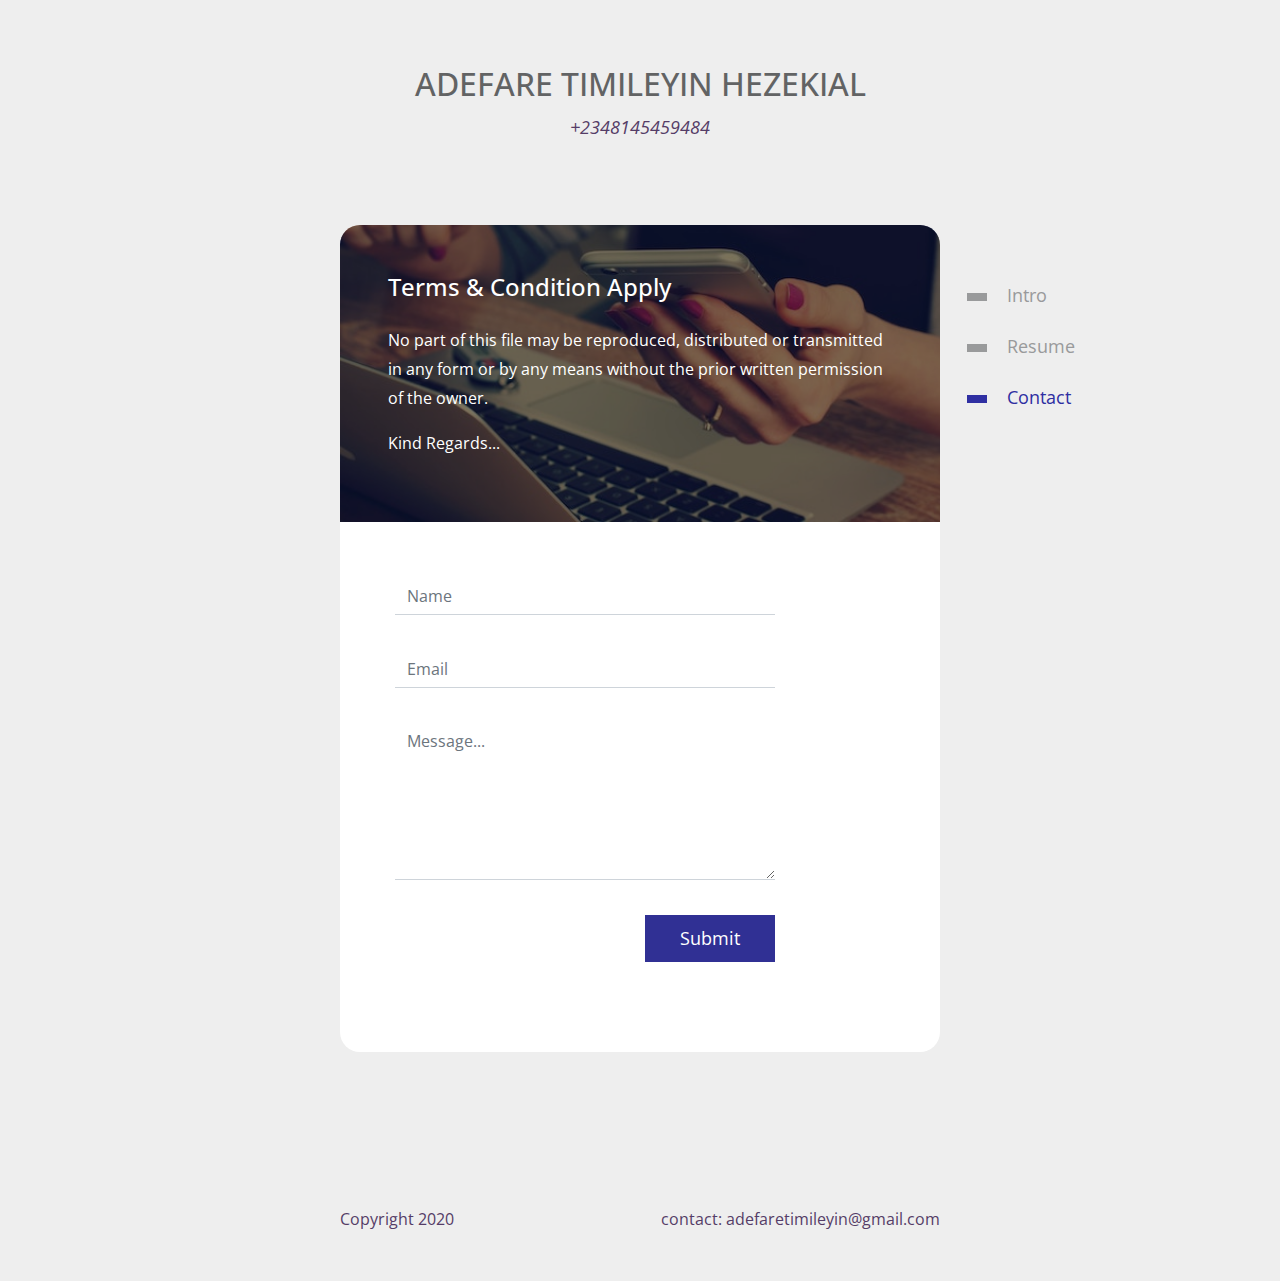
==== contact.html @ efe8e165 "initial commit" ====
<!DOCTYPE html>
<html lang="en">

<head>
    <meta charset="UTF-8" />
    <meta name="viewport" content="width=device-width, initial-scale=1.0" />
    <meta http-equiv="X-UA-Compatible" content="ie=edge" />
    <title>Contact page</title>

    <link rel="stylesheet" href="https://fonts.googleapis.com/css?family=Open+Sans:400,600" />
    <link rel="stylesheet" href="css/bootstrap.min.css" />
    <link rel="stylesheet" href="css/stylesheet.css" />

</head>

<body>
    <div class="tm-page-container mx-auto">
        <header class="tm-header text-center">
            <h1 class="tm-title text-uppercase">Adefare Timileyin Hezekial</h1>
            <p class="tm-primary-color"><i>+2348145459484</i></p>
        </header>

        <section class="tm-section">
            <nav class="tm-nav">
                <ul>
                    <li>
                        <a href="index.html"><span class="tm-nav-deco"></span>Intro</a>
                    </li>
                    <li>
                        <a href="resume.html"><span class="tm-nav-deco"></span>Resume</a>
                    </li>
                    <li class="active">
                        <a href="contact.html"><span class="tm-nav-deco"></span>Contact</a>
                    </li>
                </ul>
            </nav>
            <div class="tm-content-container">
                <div class="mb-0 tm-img-overlay-wrap">
                    <div class="tm-img-overlay"></div>
                    <div class="tm-img-overlay-text text-white p-5">
                        <h4 class="mb-4">Terms & Condition Apply</h4>
                        <p class="tm-small">
                            No part of this file may be reproduced, distributed or transmitted in any form or by any means without the prior written permission of the owner.
                        </p>
                        <p class="tm-small">
                            Kind Regards...
                        </p>
                    </div>
                </div>
                <div class="tm-content">
                    <form action="" method="POST" class="tm-contact-form">
                        <div class="form-group">
                            <input type="text" id="contact_name" name="contact_name"
                                class="form-control rounded-0 border-top-0 border-right-0 border-left-0"
                                placeholder="Name" required="" />
                        </div>
                        <div class="form-group">
                            <input type="email" id="contact_email" name="contact_email"
                                class="form-control rounded-0 border-top-0 border-right-0 border-left-0"
                                placeholder="Email" required="" />
                        </div>

                        <div class="form-group">
                            <textarea rows="6" id="contact_message" name="contact_message"
                                class="form-control rounded-0 border-top-0 border-right-0 border-left-0"
                                placeholder="Message..." required=""></textarea>
                        </div>

                        <div class="form-group text-right">
                            <button type="submit" class="btn btn-primary rounded-0">
                                Submit
                            </button>
                        </div>
                    </form>
                </div>
            </div>
        </section>

        <footer>
            <span>Copyright 2020</span>
            <span>contact: adefaretimileyin@gmail.com</span>
          </footer>
    </div>
</body>

</html>
---- css/stylesheet.css ----
/*-----Global styling-----*/

body {
  font-family: "Open Sans", Arial, Helvetica, sans-serif;
  font-size: 18px;
  font-weight: 400;
  overflow-x: hidden;
  background-color: #eeeeee;
  color: #6C6D6E;
}

a {
  transition: all 0.3s ease;
}

a:hover,
a:focus {
  text-decoration: none;
}

p {
  line-height: 1.8;
}

.tm-primary-color {
  color: #553d67;
}

.tm-secondary-color {
  color: #0099CC;
}


.tm-page-container {
  max-width: 600px;
  width: 100%;  
}

.tm-section {
  margin-bottom: 155px;
  position: relative;
}

.tm-content-container {      
  border-radius: 20px;
  background-color: #fff;
}

.tm-nav {
  position: absolute;
  right: -150px;
  top: 45px;
}

.tm-nav > ul > li {
  list-style: none;
}

.tm-nav > ul > li > a {
  display: block;
  padding: 12px 15px;
  color: #999A9B;
}

.tm-nav > ul > li.active > a,
.tm-nav > ul > li > a:hover,
.tm-nav > ul > li > a:focus {
  color: #2f2fa2;
}

.tm-nav-deco {
  display: inline-block;
  width: 20px;
  height: 8px;
  background-color: #999A9B;
  vertical-align: middle;
  margin-right: 20px;
}

.tm-nav > ul > li.active > a > .tm-nav-deco,
.tm-nav > ul > li:hover > a > .tm-nav-deco
 {
  background-color: #2f2fa2;
}

.tm-content {  
  padding: 55px;
}

.tm-header {
  padding: 65px 15px;
}

.tm-title {
  font-size: 2rem;
  color: #626364;
}

.tm-page-title {
  font-size: 1.5rem;
  margin-bottom: 40px;
  color: #656667;
}

.tm-img {
  border-top-left-radius: 20px;
  border-top-right-radius: 20px;  
}

footer {
  font-size: 1rem;
  display: flex;
  justify-content: space-between;
  padding-bottom: 50px;
  color: #553d67;
}

.tm-footer-link {
  color: #553d67;
}


/* Common style */
.tm-gallery-item figure {
	position: relative;	
	overflow: hidden;
	margin-bottom: 0;
	background: #3085a3;
	text-align: center;
	cursor: pointer;
}

.tm-gallery-item figure img {
	position: relative;
	display: block;
	min-height: 100%;
	max-width: 100%;
	opacity: 0.8;
}

.tm-gallery-item figure figcaption {
	color: #fff;
	text-transform: uppercase;
	font-size: 1.25em;
	-webkit-backface-visibility: hidden;
	backface-visibility: hidden;
}

.tm-gallery-item figure figcaption::before,
.tm-gallery-item figure figcaption::after {
	pointer-events: none;
}

.tm-gallery-item figure figcaption,
.tm-gallery-item figure figcaption > a {
	position: absolute;
	top: 0;
	left: 0;
	width: 100%;
	height: 100%;
}

.tm-gallery-item figure figcaption > a {
	z-index: 1000;
	text-indent: 200%;
	white-space: nowrap;
	font-size: 0;
	opacity: 0;
}

.tm-gallery-item figure h2 {
	word-spacing: -0.15em;
	font-weight: 300;
}

.tm-gallery-item figure h2 span {	font-weight: 800; }

.tm-gallery-item figure h2,
.tm-gallery-item figure p {
	margin: 0;
}

.tm-gallery-item figure p {
	letter-spacing: 1px;
	font-size: 60.5%;
	max-width: 200px;
	margin: 0 auto;
}

figure.effect-bubba {	background: #553d67; }

figure.effect-bubba img {
	opacity: 1;
	-webkit-transition: opacity 0.35s;
	transition: opacity 0.35s;
}

figure.effect-bubba:hover img {
	opacity: 0.4;
}

figure.effect-bubba figcaption::before,
figure.effect-bubba figcaption::after {
	position: absolute;
	top: 15px;
	right: 15px;
	bottom: 15px;
	left: 15px;
	content: '';
	opacity: 0;
	-webkit-transition: opacity 0.35s, -webkit-transform 0.35s;
	transition: opacity 0.35s, transform 0.35s;
}

figure.effect-bubba figcaption::before {
	border-top: 1px solid #fff;
	border-bottom: 1px solid #fff;
	-webkit-transform: scale(0,1);
	transform: scale(0,1);
}

figure.effect-bubba figcaption::after {
	border-right: 1px solid #fff;
	border-left: 1px solid #fff;
	-webkit-transform: scale(1,0);
	transform: scale(1,0);
}

figure.effect-bubba h2 {
	font-size: 1.5rem;	
	-webkit-transition: -webkit-transform 0.35s;
	transition: transform 0.35s;
	-webkit-transform: translate3d(0,-5px,0);
	transform: translate3d(0,-5px,0);
	opacity: 0;
}

figure.effect-bubba p {
	width: 100%;
	padding: 10px;
	opacity: 0;
	-webkit-transition: opacity 0.35s, -webkit-transform 0.35s;
	transition: opacity 0.35s, transform 0.35s;
	-webkit-transform: translate3d(0,20px,0);
	transform: translate3d(0,20px,0);
}

figure.effect-bubba:hover figcaption::before,
figure.effect-bubba:hover figcaption::after {
	opacity: 1;
	-webkit-transform: scale(1);
	transform: scale(1);
}

figure.effect-bubba:hover h2,
figure.effect-bubba:hover p {
	opacity: 1;
	-webkit-transform: translate3d(0,0,0);
	transform: translate3d(0,0,0);
}

.tm-gallery {
  margin-top: 40px;
  margin-left: -30px;
  margin-right: -30px;
  margin-bottom: -20px;
}

.tm-gallery-item {
	margin-top: 15px;
	margin-bottom: 15px;
	max-width: 270px;
}

.tm-content-2 {
	padding-left: 45px;
	padding-right: 45px;
}

figcaption {
	display: flex;
	flex-direction: column;
	align-items: center;
	justify-content: center;
}

.tm-img-overlay-wrap {
	position: relative;
	min-height: 280px;
	background-image: url(../images/contact.jpg);
	background-repeat: no-repeat;
	background-size: cover;
	border-top-left-radius: 20px;
	border-top-right-radius: 20px;
}

.tm-img-overlay {
	border-top-left-radius: 20px;
	border-top-right-radius: 20px;
	position: absolute;
	top: 0;
	left: 0;
	width: 100%;
	height: 100%;
	background-color: rgba(0,0,0,0.5);
}

.tm-img-overlay-text {
	position: relative;
	z-index: 1000;
}

.tm-contact-form {
	max-width: 380px;
}

.form-group {
	margin-bottom: 35px;
}

.btn {
	font-size: 1.1rem;
	padding: 10px 35px;
	border: none;
}

.btn-primary {
	background-color: #303094;
}

.btn-primary:hover,
.btn-primary:focus {
	background-color: #2f2fa2;
	border: 1px solid #99738e;
}

.tm-small {
	font-size: 90%;
}

@media (max-width: 945px) {
  .tm-nav {
    position: static;
  }

  .tm-page-container {
    padding-left: 15px;
    padding-right: 15px;
  }
}

@media (max-width: 575px) {
	.tm-gallery-item {
		max-width: 100%;
		height: auto;
	}
}

@media (max-width: 480px) {
  footer {
    display: block;
  }

  footer span {
    display: block;
    padding: 15px;
  }
}
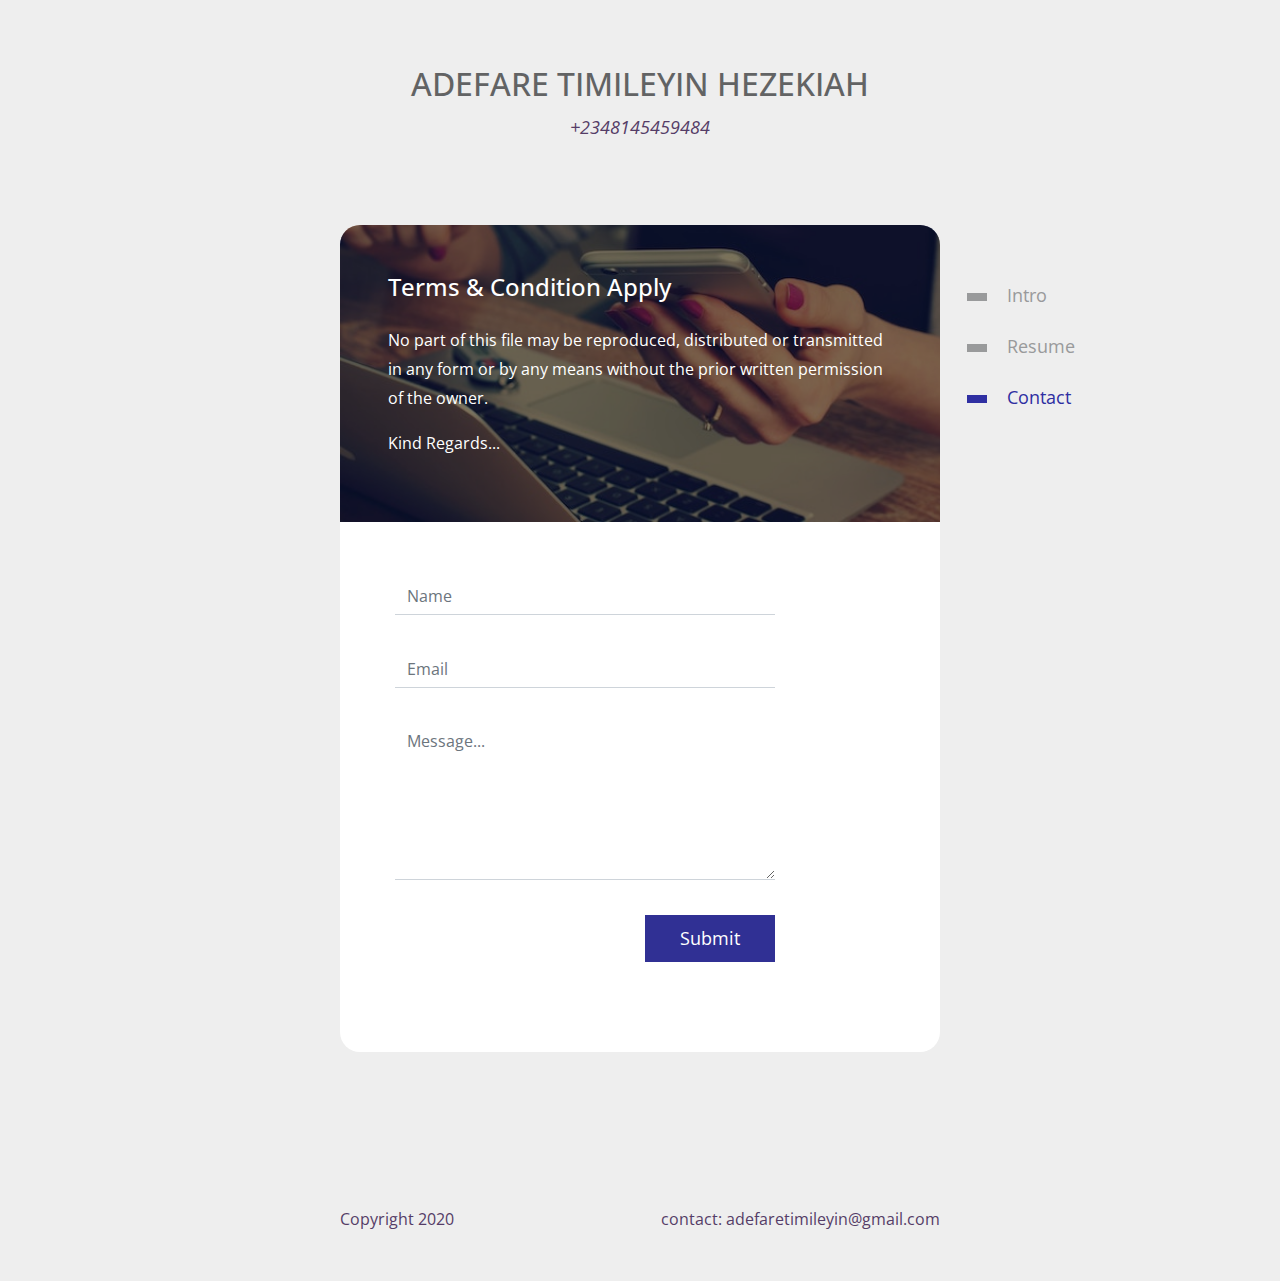
==== commit 5c0f13c7: "HTML Adjustment" ====
--- a/contact.html
+++ b/contact.html
@@ -16,7 +16,7 @@
 <body>
     <div class="tm-page-container mx-auto">
         <header class="tm-header text-center">
-            <h1 class="tm-title text-uppercase">Adefare Timileyin Hezekial</h1>
+            <h1 class="tm-title text-uppercase">Adefare Timileyin Hezekiah</h1>
             <p class="tm-primary-color"><i>+2348145459484</i></p>
         </header>
 
--- a/css/stylesheet.css
+++ b/css/stylesheet.css
@@ -29,7 +29,9 @@
 .tm-secondary-color {
   color: #0099CC;
 }
-
+/*.tm-line{
+	border: 0.8px solid #656667;
+} */
 
 .tm-page-container {
   max-width: 600px;
@@ -99,7 +101,8 @@
 .tm-page-title {
   font-size: 1.5rem;
   margin-bottom: 40px;
-  color: #656667;
+  color: #553d67;
+  
 }
 
 .tm-img {
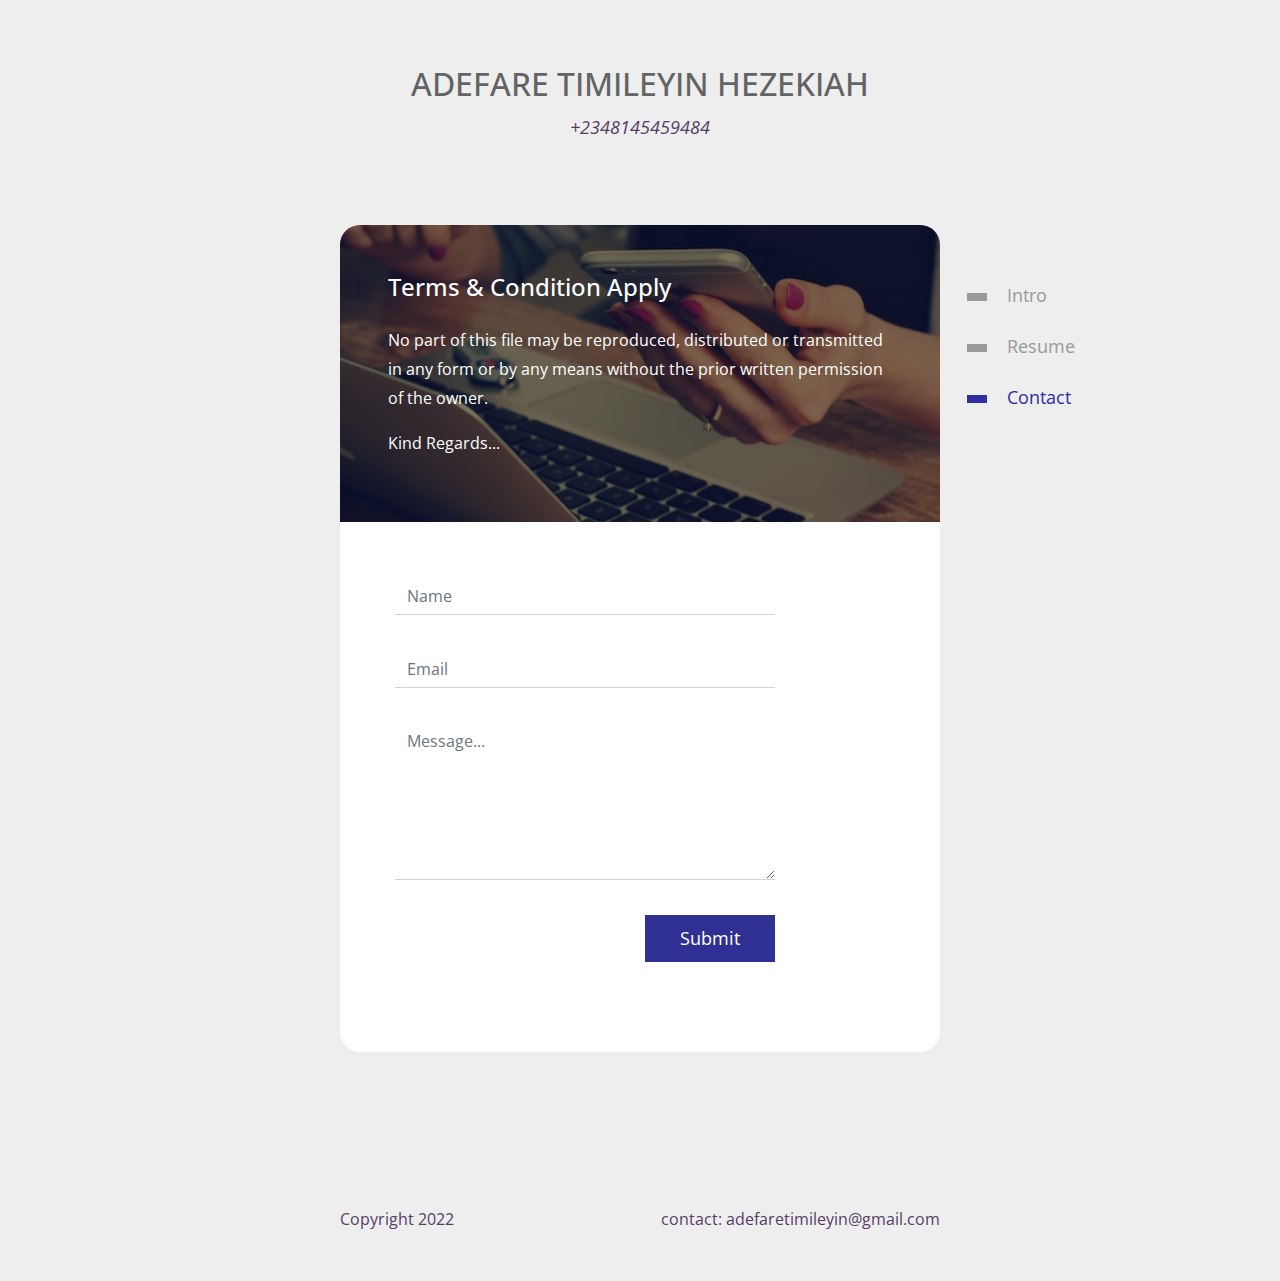
==== commit 95307e6b: "Reminiscing updates" ====
--- a/contact.html
+++ b/contact.html
@@ -77,7 +77,7 @@
         </section>
 
         <footer>
-            <span>Copyright 2020</span>
+            <span>Copyright 2022</span>
             <span>contact: adefaretimileyin@gmail.com</span>
           </footer>
     </div>
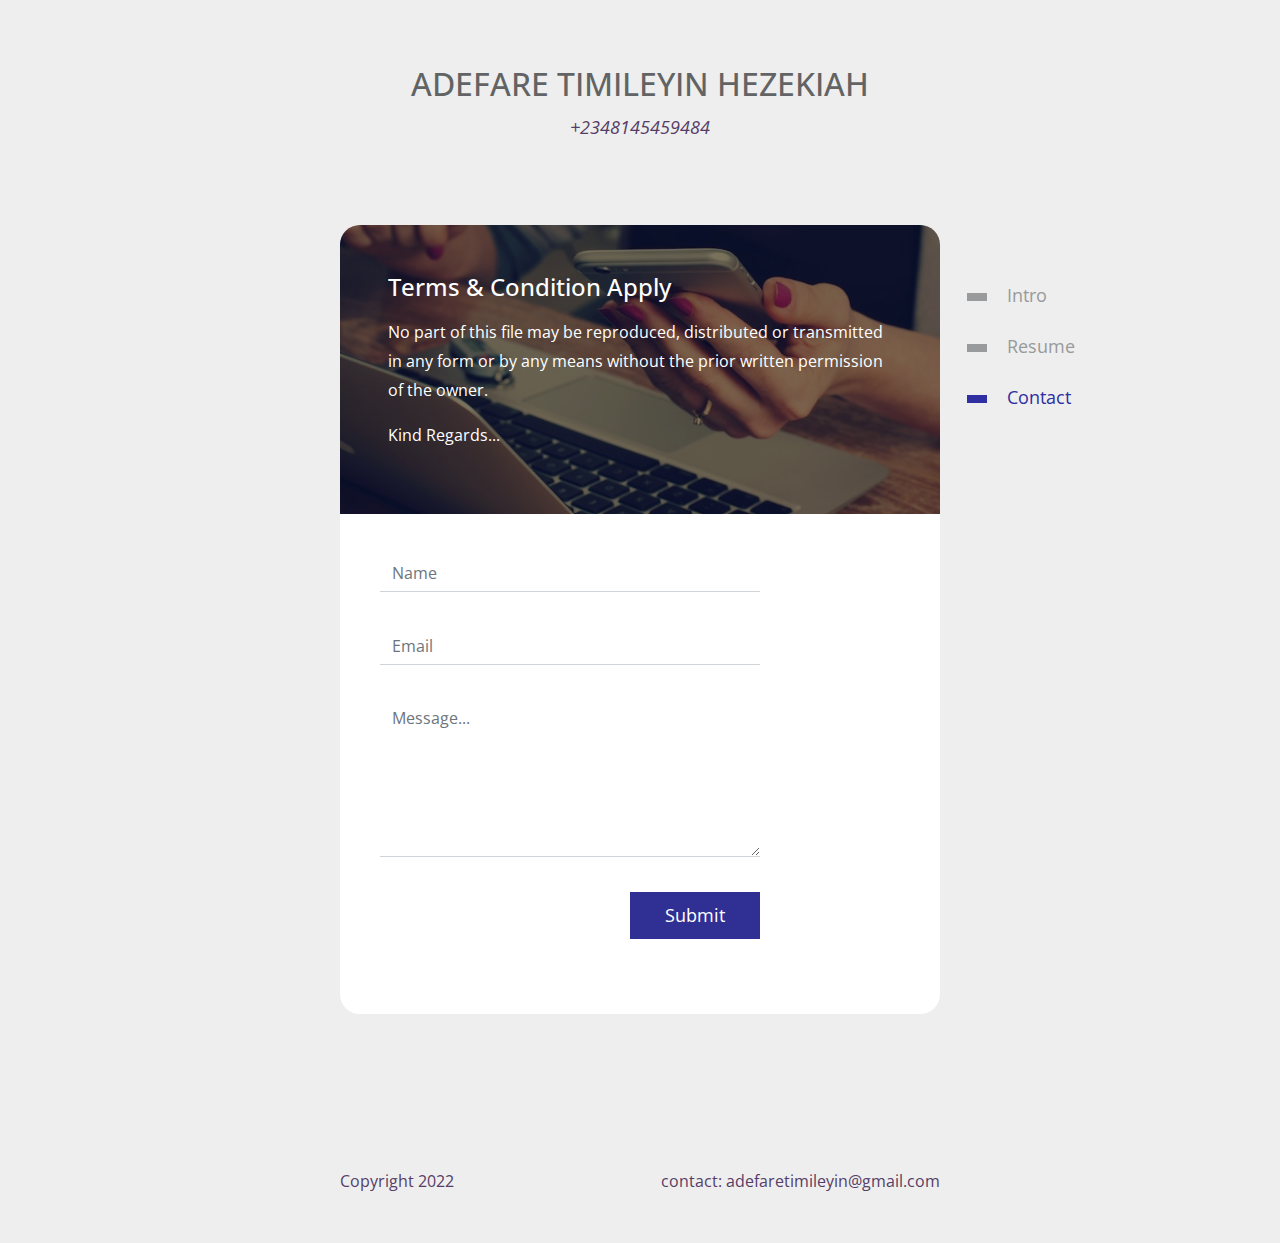
==== commit c8c99048: "Reminiscing updates" ====
--- a/contact.html
+++ b/contact.html
@@ -38,7 +38,7 @@
                 <div class="mb-0 tm-img-overlay-wrap">
                     <div class="tm-img-overlay"></div>
                     <div class="tm-img-overlay-text text-white p-5">
-                        <h4 class="mb-4">Terms & Condition Apply</h4>
+                        <h4 class="mb-3">Terms & Condition Apply</h4>
                         <p class="tm-small">
                             No part of this file may be reproduced, distributed or transmitted in any form or by any means without the prior written permission of the owner.
                         </p>
--- a/css/stylesheet.css
+++ b/css/stylesheet.css
@@ -86,7 +86,7 @@
 }
 
 .tm-content {  
-  padding: 55px;
+  padding: 40px;
 }
 
 .tm-header {
@@ -276,8 +276,8 @@
 }
 
 .tm-content-2 {
-	padding-left: 45px;
-	padding-right: 45px;
+	padding-left: 25px;
+	padding-right: 25px;
 }
 
 figcaption {
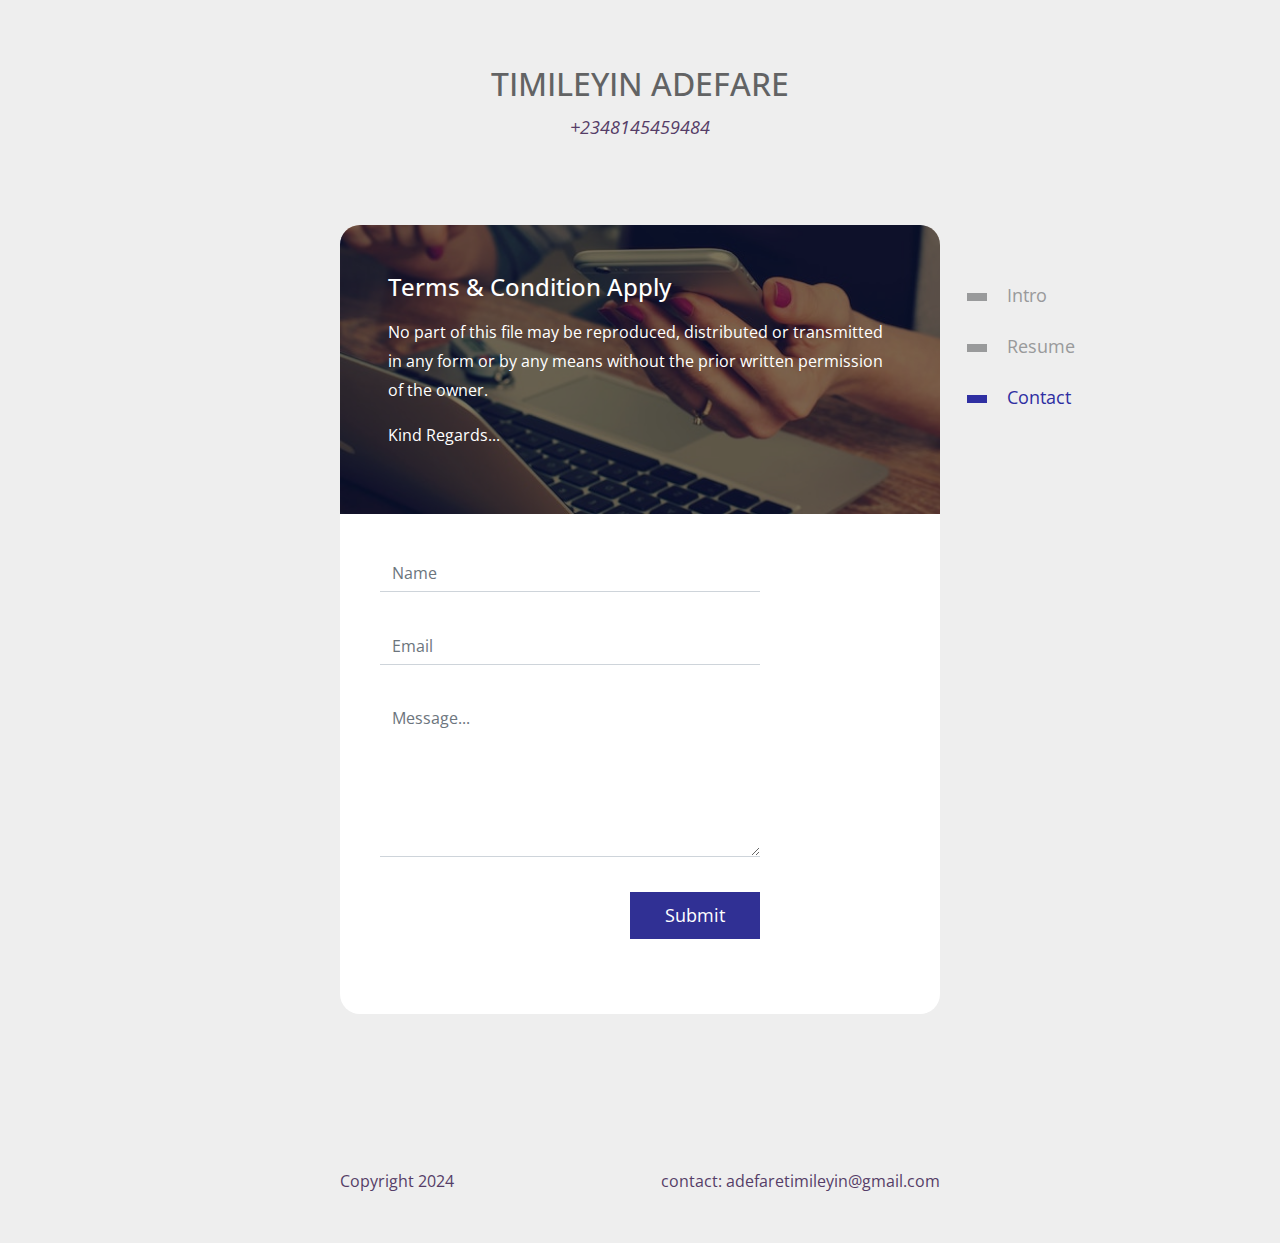
==== commit 470b13cf: "Updating the copyright" ====
--- a/contact.html
+++ b/contact.html
@@ -16,7 +16,7 @@
 <body>
     <div class="tm-page-container mx-auto">
         <header class="tm-header text-center">
-            <h1 class="tm-title text-uppercase">Adefare Timileyin Hezekiah</h1>
+            <h1 class="tm-title text-uppercase">Timileyin Adefare</h1>
             <p class="tm-primary-color"><i>+2348145459484</i></p>
         </header>
 
@@ -77,7 +77,7 @@
         </section>
 
         <footer>
-            <span>Copyright 2022</span>
+            <span>Copyright 2024</span>
             <span>contact: adefaretimileyin@gmail.com</span>
           </footer>
     </div>
